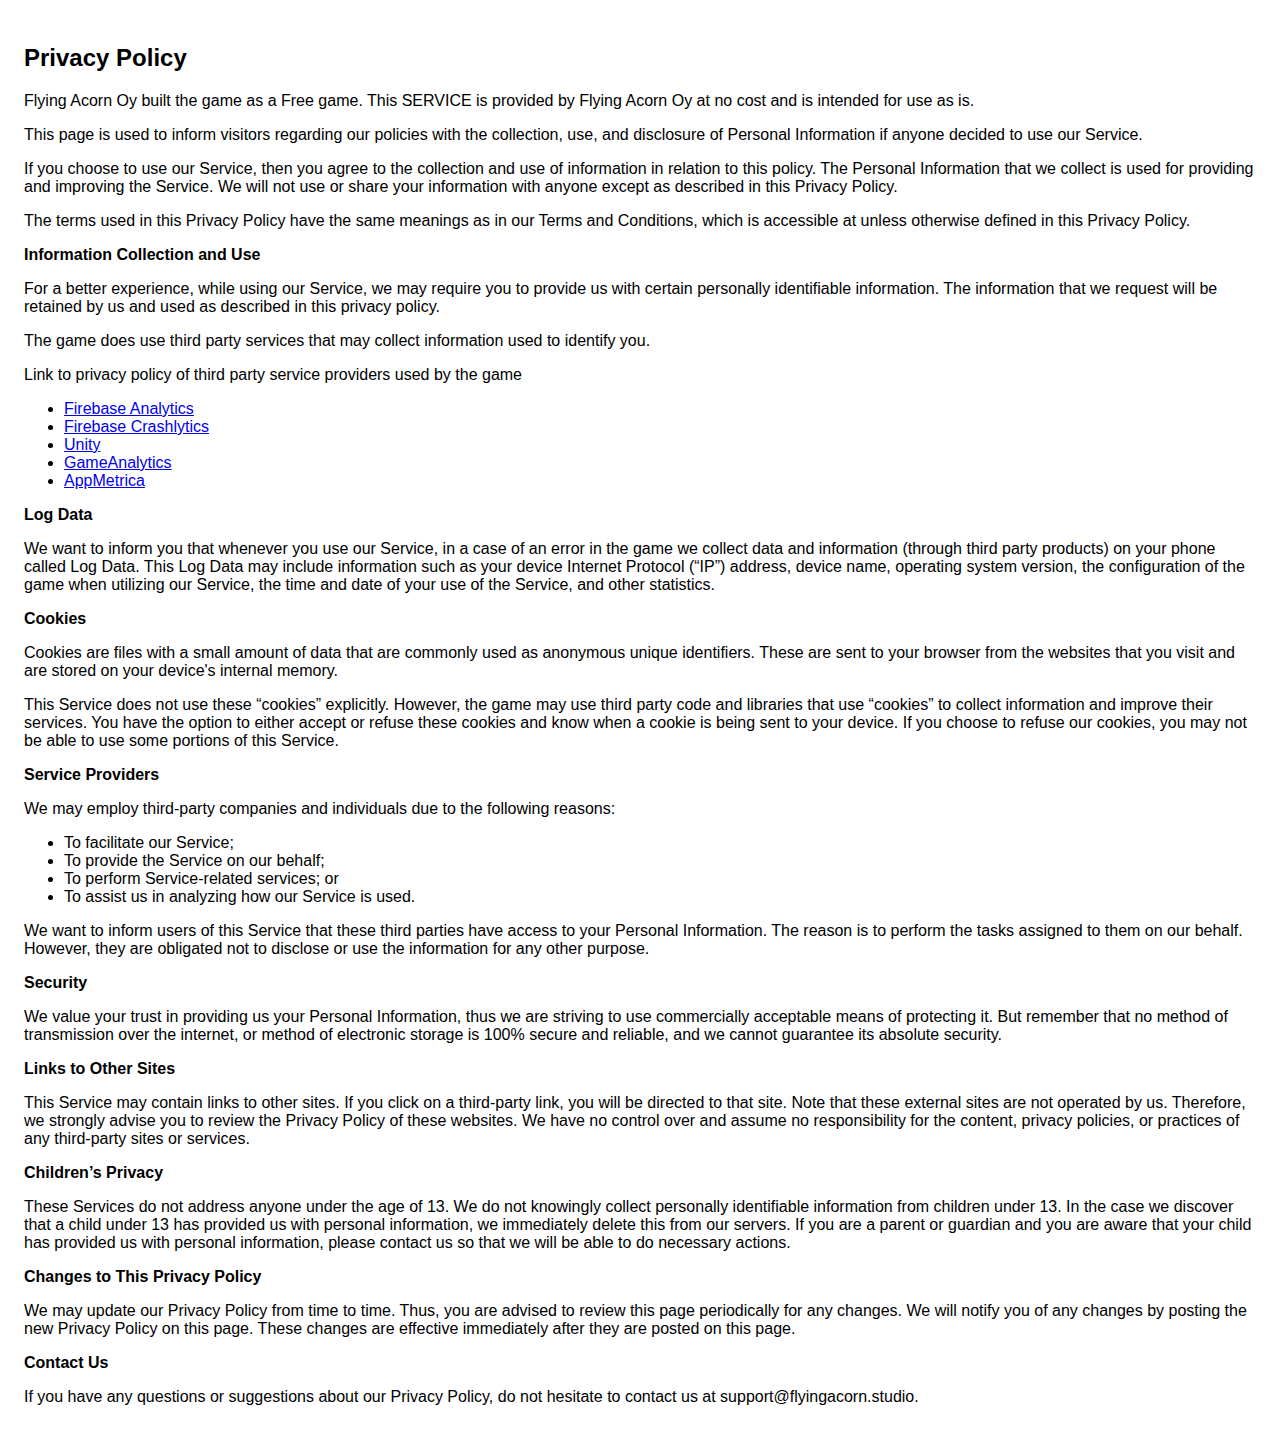
==== privacy/privacy-free.html @ 509a0b52 "Add a privacy url" ====
<!DOCTYPE html>
<html>

<head>
  <meta charset='utf-8'>
  <meta name='viewport' content='width=device-width'>
  <meta name="robots" content="noindex, nofollow">
  <title>Privacy Policy</title>
  <style>
    body {
      font-family: 'Helvetica Neue', Helvetica, Arial, sans-serif;
      padding: 1em;
    }
  </style>
</head>

<body>
  <h2>Privacy Policy</h2>
  <p>
    Flying Acorn Oy built the game as
    a Free game. This SERVICE is provided by
    Flying Acorn Oy at no cost and is intended for
    use as is.
  </p>
  <p>
    This page is used to inform visitors regarding
    our policies with the collection, use, and
    disclosure of Personal Information if anyone decided to use
    our Service.
  </p>
  <p>
    If you choose to use our Service, then you agree
    to the collection and use of information in relation to this
    policy. The Personal Information that we collect is
    used for providing and improving the Service.
    We will not use or share your
    information with anyone except as described in this Privacy
    Policy.
  </p>
  <p>
    The terms used in this Privacy Policy have the same meanings
    as in our Terms and Conditions, which is accessible at
    unless otherwise defined in this Privacy
    Policy.
  </p>
  <p><strong>Information Collection and Use</strong></p>
  <p>
    For a better experience, while using our Service,
    we may require you to provide us with certain
    personally identifiable information. The
    information that we request will be
    retained by us and used as described in this privacy policy.
  </p>
  <p>
    The game does use third party services that may collect
    information used to identify you.
  </p>
  <div>
    <p>
      Link to privacy policy of third party service providers
      used by the game
    </p>
    <ul><!----><!---->
      <li><a href="https://firebase.google.com/policies/analytics" target="_blank">Firebase Analytics</a></li>
      <li><a href="https://firebase.google.com/terms/crashlytics" target="_blank">Firebase Crashlytics</a></li>
      <!----><!----><!----><!----><!----><!----><!---->
      <li><a href="https://unity3d.com/legal/privacy-policy" target="_blank">Unity</a></li><!---->
      <li><a href="https://gameanalytics.com/privacy" target="_blank">GameAnalytics</a></li>
      <li><a href="https://yandex.com/legal/metrica_agreement/" target="_blank">AppMetrica</a></li>
    </ul>
  </div>
  <p><strong>Log Data</strong></p>
  <p>
    We want to inform you that whenever
    you use our Service, in a case of an error in the
    game we collect data and information (through third
    party products) on your phone called Log Data. This Log Data
    may include information such as your device Internet
    Protocol (“IP”) address, device name, operating system
    version, the configuration of the game when utilizing
    our Service, the time and date of your use of the
    Service, and other statistics.
  </p>
  <p><strong>Cookies</strong></p>
  <p>
    Cookies are files with a small amount of data that are
    commonly used as anonymous unique identifiers. These are
    sent to your browser from the websites that you visit and
    are stored on your device's internal memory.
  </p>
  <p>
    This Service does not use these “cookies” explicitly.
    However, the game may use third party code and libraries that
    use “cookies” to collect information and improve their
    services. You have the option to either accept or refuse
    these cookies and know when a cookie is being sent to your
    device. If you choose to refuse our cookies, you may not be
    able to use some portions of this Service.
  </p>
  <p><strong>Service Providers</strong></p>
  <p>
    We may employ third-party companies
    and individuals due to the following reasons:
  </p>
  <ul>
    <li>To facilitate our Service;</li>
    <li>To provide the Service on our behalf;</li>
    <li>To perform Service-related services; or</li>
    <li>To assist us in analyzing how our Service is used.</li>
  </ul>
  <p>
    We want to inform users of this
    Service that these third parties have access to your
    Personal Information. The reason is to perform the tasks
    assigned to them on our behalf. However, they are obligated
    not to disclose or use the information for any other
    purpose.
  </p>
  <p><strong>Security</strong></p>
  <p>
    We value your trust in providing us
    your Personal Information, thus we are striving to use
    commercially acceptable means of protecting it. But remember
    that no method of transmission over the internet, or method
    of electronic storage is 100% secure and reliable, and
    we cannot guarantee its absolute security.
  </p>
  <p><strong>Links to Other Sites</strong></p>
  <p>
    This Service may contain links to other sites. If you click
    on a third-party link, you will be directed to that site.
    Note that these external sites are not operated by
    us. Therefore, we strongly advise you to
    review the Privacy Policy of these websites.
    We have no control over and assume no
    responsibility for the content, privacy policies, or
    practices of any third-party sites or services.
  </p>
  <p><strong>Children’s Privacy</strong></p>
  <p>
    These Services do not address anyone under the age of 13.
    We do not knowingly collect personally
    identifiable information from children under 13. In the case
    we discover that a child under 13 has provided
    us with personal information,
    we immediately delete this from our servers. If you
    are a parent or guardian and you are aware that your child
    has provided us with personal information, please contact
    us so that we will be able to do
    necessary actions.
  </p>
  <p><strong>Changes to This Privacy Policy</strong></p>
  <p>
    We may update our Privacy Policy from
    time to time. Thus, you are advised to review this page
    periodically for any changes. We will
    notify you of any changes by posting the new Privacy Policy
    on this page. These changes are effective immediately after
    they are posted on this page.
  </p>
  <p><strong>Contact Us</strong></p>
  <p>
    If you have any questions or suggestions about
    our Privacy Policy, do not hesitate to contact
    us at support@flyingacorn.studio.
  </p>
</body>

</html>
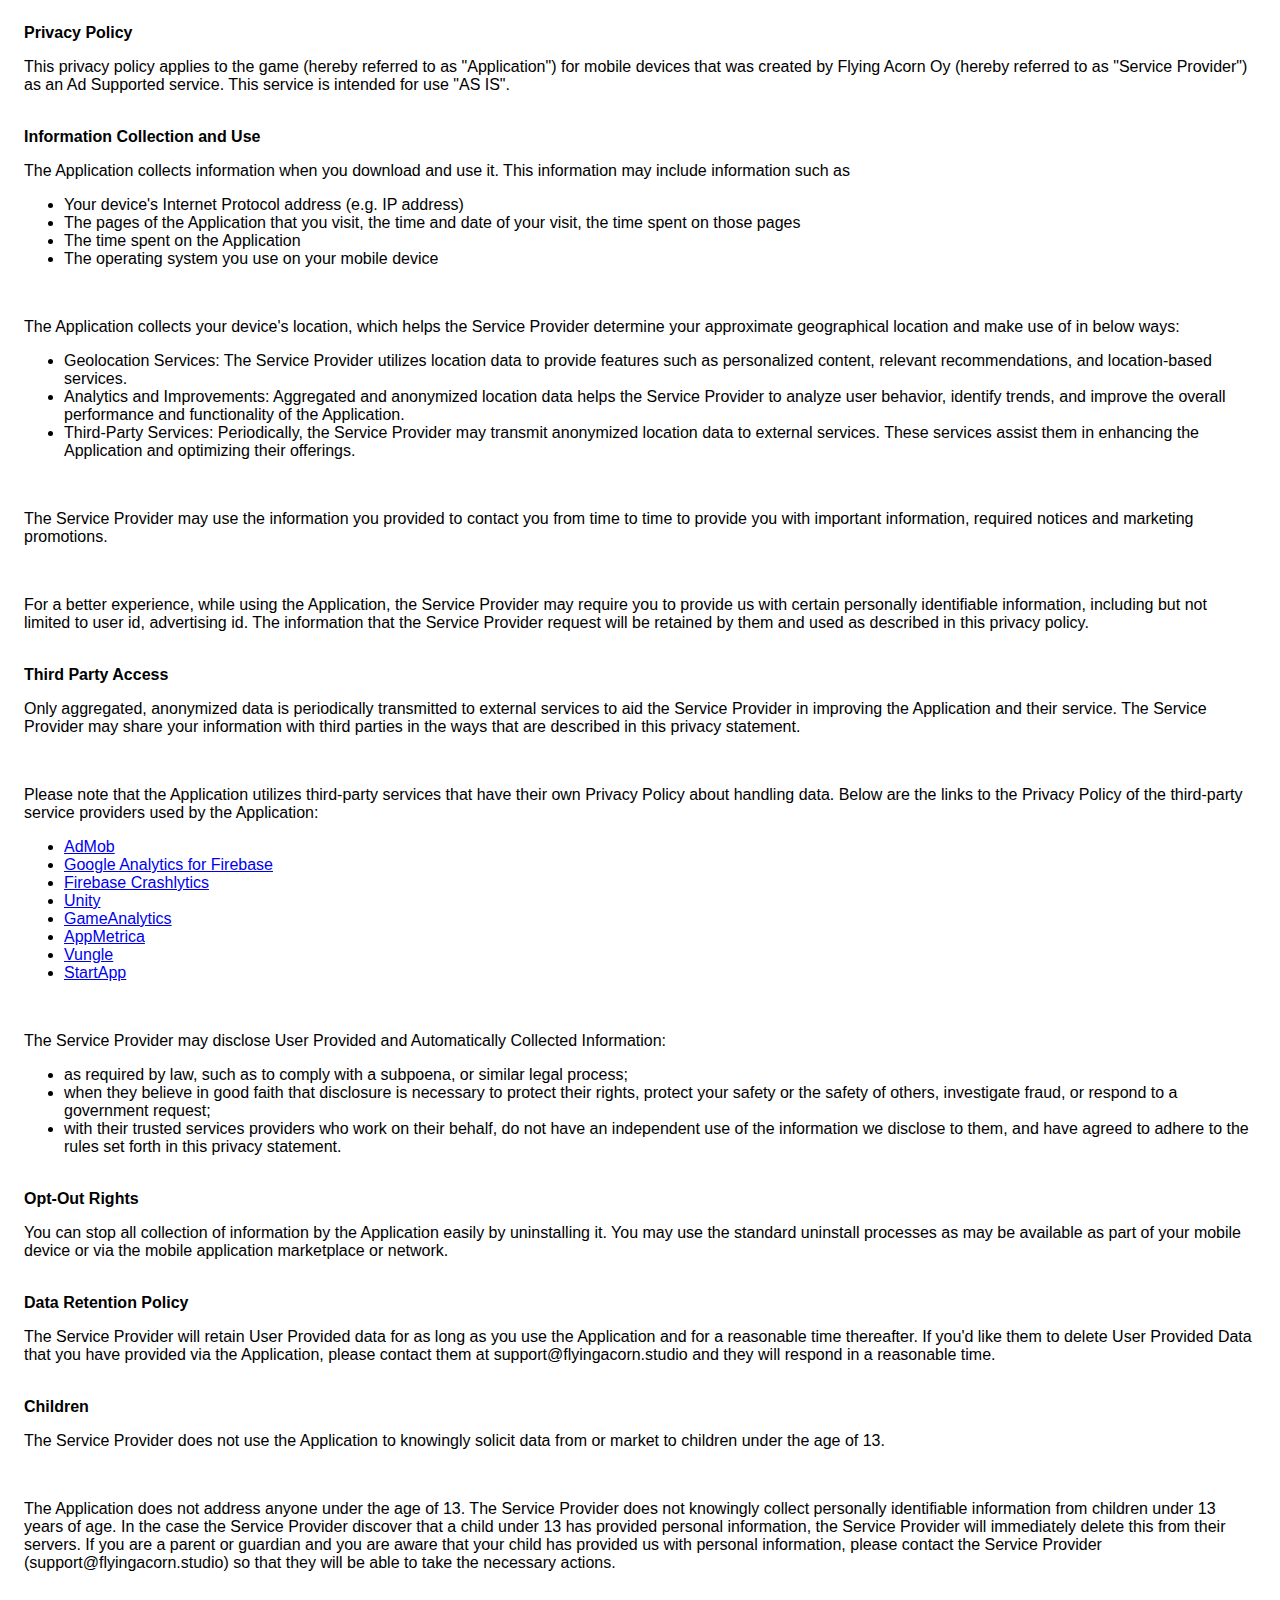
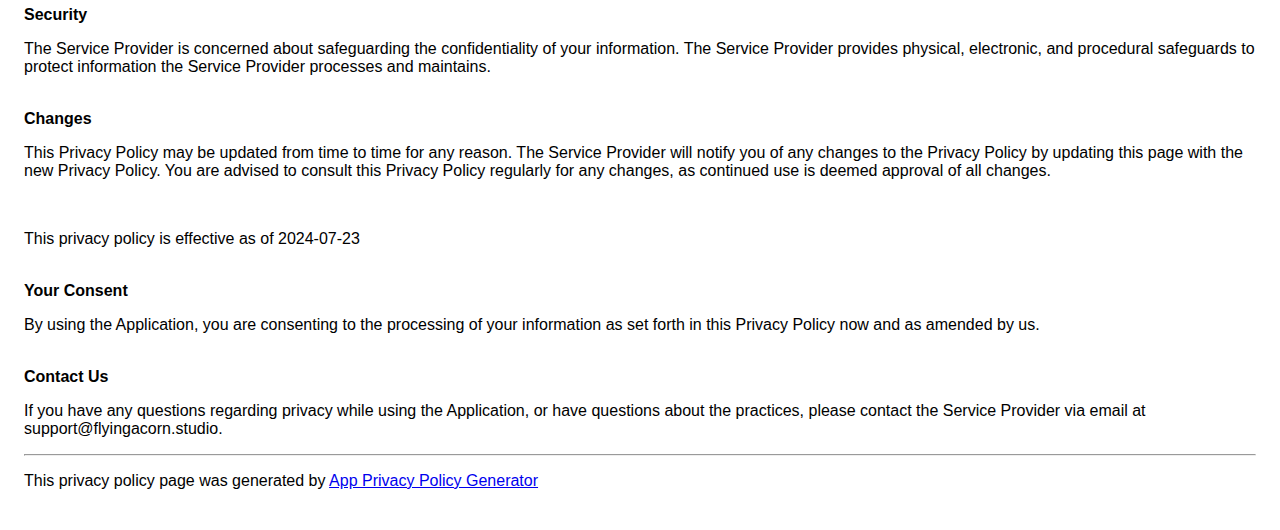
==== commit e01a3866: "Update privacy" ====
--- a/privacy/privacy-free.html
+++ b/privacy/privacy-free.html
@@ -4,7 +4,6 @@
 <head>
   <meta charset='utf-8'>
   <meta name='viewport' content='width=device-width'>
-  <meta name="robots" content="noindex, nofollow">
   <title>Privacy Policy</title>
   <style>
     body {
@@ -15,155 +14,102 @@
 </head>
 
 <body>
-  <h2>Privacy Policy</h2>
-  <p>
-    Flying Acorn Oy built the game as
-    a Free game. This SERVICE is provided by
-    Flying Acorn Oy at no cost and is intended for
-    use as is.
-  </p>
-  <p>
-    This page is used to inform visitors regarding
-    our policies with the collection, use, and
-    disclosure of Personal Information if anyone decided to use
-    our Service.
-  </p>
-  <p>
-    If you choose to use our Service, then you agree
-    to the collection and use of information in relation to this
-    policy. The Personal Information that we collect is
-    used for providing and improving the Service.
-    We will not use or share your
-    information with anyone except as described in this Privacy
-    Policy.
-  </p>
-  <p>
-    The terms used in this Privacy Policy have the same meanings
-    as in our Terms and Conditions, which is accessible at
-    unless otherwise defined in this Privacy
-    Policy.
-  </p>
-  <p><strong>Information Collection and Use</strong></p>
-  <p>
-    For a better experience, while using our Service,
-    we may require you to provide us with certain
-    personally identifiable information. The
-    information that we request will be
-    retained by us and used as described in this privacy policy.
-  </p>
-  <p>
-    The game does use third party services that may collect
-    information used to identify you.
-  </p>
-  <div>
-    <p>
-      Link to privacy policy of third party service providers
-      used by the game
-    </p>
-    <ul><!----><!---->
-      <li><a href="https://firebase.google.com/policies/analytics" target="_blank">Firebase Analytics</a></li>
-      <li><a href="https://firebase.google.com/terms/crashlytics" target="_blank">Firebase Crashlytics</a></li>
-      <!----><!----><!----><!----><!----><!----><!---->
-      <li><a href="https://unity3d.com/legal/privacy-policy" target="_blank">Unity</a></li><!---->
-      <li><a href="https://gameanalytics.com/privacy" target="_blank">GameAnalytics</a></li>
-      <li><a href="https://yandex.com/legal/metrica_agreement/" target="_blank">AppMetrica</a></li>
-    </ul>
-  </div>
-  <p><strong>Log Data</strong></p>
-  <p>
-    We want to inform you that whenever
-    you use our Service, in a case of an error in the
-    game we collect data and information (through third
-    party products) on your phone called Log Data. This Log Data
-    may include information such as your device Internet
-    Protocol (“IP”) address, device name, operating system
-    version, the configuration of the game when utilizing
-    our Service, the time and date of your use of the
-    Service, and other statistics.
-  </p>
-  <p><strong>Cookies</strong></p>
-  <p>
-    Cookies are files with a small amount of data that are
-    commonly used as anonymous unique identifiers. These are
-    sent to your browser from the websites that you visit and
-    are stored on your device's internal memory.
-  </p>
-  <p>
-    This Service does not use these “cookies” explicitly.
-    However, the game may use third party code and libraries that
-    use “cookies” to collect information and improve their
-    services. You have the option to either accept or refuse
-    these cookies and know when a cookie is being sent to your
-    device. If you choose to refuse our cookies, you may not be
-    able to use some portions of this Service.
-  </p>
-  <p><strong>Service Providers</strong></p>
-  <p>
-    We may employ third-party companies
-    and individuals due to the following reasons:
+  <strong>Privacy Policy</strong>
+  <p>This privacy policy applies to the game (hereby referred to as "Application") for mobile devices that was created by
+    Flying Acorn Oy (hereby referred to as "Service Provider") as an Ad Supported service. This service is intended for
+    use "AS IS".</p><br><strong>Information Collection and Use</strong>
+  <p>The Application collects information when you download and use it. This information may include information such as
   </p>
   <ul>
-    <li>To facilitate our Service;</li>
-    <li>To provide the Service on our behalf;</li>
-    <li>To perform Service-related services; or</li>
-    <li>To assist us in analyzing how our Service is used.</li>
+    <li>Your device's Internet Protocol address (e.g. IP address)</li>
+    <li>The pages of the Application that you visit, the time and date of your visit, the time spent on those pages</li>
+    <li>The time spent on the Application</li>
+    <li>The operating system you use on your mobile device</li>
   </ul>
-  <p>
-    We want to inform users of this
-    Service that these third parties have access to your
-    Personal Information. The reason is to perform the tasks
-    assigned to them on our behalf. However, they are obligated
-    not to disclose or use the information for any other
-    purpose.
-  </p>
-  <p><strong>Security</strong></p>
-  <p>
-    We value your trust in providing us
-    your Personal Information, thus we are striving to use
-    commercially acceptable means of protecting it. But remember
-    that no method of transmission over the internet, or method
-    of electronic storage is 100% secure and reliable, and
-    we cannot guarantee its absolute security.
-  </p>
-  <p><strong>Links to Other Sites</strong></p>
-  <p>
-    This Service may contain links to other sites. If you click
-    on a third-party link, you will be directed to that site.
-    Note that these external sites are not operated by
-    us. Therefore, we strongly advise you to
-    review the Privacy Policy of these websites.
-    We have no control over and assume no
-    responsibility for the content, privacy policies, or
-    practices of any third-party sites or services.
-  </p>
-  <p><strong>Children’s Privacy</strong></p>
-  <p>
-    These Services do not address anyone under the age of 13.
-    We do not knowingly collect personally
-    identifiable information from children under 13. In the case
-    we discover that a child under 13 has provided
-    us with personal information,
-    we immediately delete this from our servers. If you
-    are a parent or guardian and you are aware that your child
-    has provided us with personal information, please contact
-    us so that we will be able to do
-    necessary actions.
-  </p>
-  <p><strong>Changes to This Privacy Policy</strong></p>
-  <p>
-    We may update our Privacy Policy from
-    time to time. Thus, you are advised to review this page
-    periodically for any changes. We will
-    notify you of any changes by posting the new Privacy Policy
-    on this page. These changes are effective immediately after
-    they are posted on this page.
-  </p>
-  <p><strong>Contact Us</strong></p>
-  <p>
-    If you have any questions or suggestions about
-    our Privacy Policy, do not hesitate to contact
-    us at support@flyingacorn.studio.
-  </p>
+  <p></p><br>
+  <p style="display: none;">The Application does not gather precise information about the location of your mobile
+    device.</p>
+  <div style="">
+    <p>The Application collects your device's location, which helps the Service Provider determine your approximate
+      geographical location and make use of in below ways:</p>
+    <ul>
+      <li>Geolocation Services: The Service Provider utilizes location data to provide features such as personalized
+        content, relevant recommendations, and location-based services.</li>
+      <li>Analytics and Improvements: Aggregated and anonymized location data helps the Service Provider to analyze user
+        behavior, identify trends, and improve the overall performance and functionality of the Application.</li>
+      <li>Third-Party Services: Periodically, the Service Provider may transmit anonymized location data to external
+        services. These services assist them in enhancing the Application and optimizing their offerings.</li>
+    </ul>
+  </div><br>
+  <p>The Service Provider may use the information you provided to contact you from time to time to provide you with
+    important information, required notices and marketing promotions.</p><br>
+  <p>For a better experience, while using the Application, the Service Provider may require you to provide us with
+    certain personally identifiable information, including but not limited to user id, advertising id. The information
+    that the Service Provider request will be retained by them and used as described in this privacy policy.</p>
+  <br><strong>Third Party Access</strong>
+  <p>Only aggregated, anonymized data is periodically transmitted to external services to aid the Service Provider in
+    improving the Application and their service. The Service Provider may share your information with third parties in
+    the ways that are described in this privacy statement.</p>
+  <div><br>
+    <p>Please note that the Application utilizes third-party services that have their own Privacy Policy about handling
+      data. Below are the links to the Privacy Policy of the third-party service providers used by the Application:</p>
+    <ul><!---->
+      <li><a href="https://support.google.com/admob/answer/6128543?hl=en" target="_blank"
+          rel="noopener noreferrer">AdMob</a></li>
+      <li><a href="https://firebase.google.com/support/privacy" target="_blank" rel="noopener noreferrer">Google
+          Analytics for Firebase</a></li>
+      <li><a href="https://firebase.google.com/support/privacy/" target="_blank" rel="noopener noreferrer">Firebase
+          Crashlytics</a></li><!----><!----><!----><!----><!----><!----><!---->
+      <li><a href="https://unity3d.com/legal/privacy-policy" target="_blank" rel="noopener noreferrer">Unity</a></li>
+      <!---->
+      <li><a href="https://gameanalytics.com/privacy" target="_blank" rel="noopener noreferrer">GameAnalytics</a></li>
+      <li><a href="https://yandex.com/legal/metrica_agreement/" target="_blank">AppMetrica</a></li>
+      <!----><!----><!----><!---->
+      <li><a href="https://vungle.com/privacy/" target="_blank" rel="noopener noreferrer">Vungle</a></li>
+      <li><a href="https://www.startapp.com/privacy/" target="_blank" rel="noopener noreferrer">StartApp</a></li>
+      <!----><!----><!----><!----><!----><!----><!----><!----><!----><!----><!----><!---->
+    </ul>
+  </div><br>
+  <p>The Service Provider may disclose User Provided and Automatically Collected Information:</p>
+  <ul>
+    <li>as required by law, such as to comply with a subpoena, or similar legal process;</li>
+    <li>when they believe in good faith that disclosure is necessary to protect their rights, protect your safety or the
+      safety of others, investigate fraud, or respond to a government request;</li>
+    <li>with their trusted services providers who work on their behalf, do not have an independent use of the
+      information we disclose to them, and have agreed to adhere to the rules set forth in this privacy statement.</li>
+  </ul>
+  <p></p><br><strong>Opt-Out Rights</strong>
+  <p>You can stop all collection of information by the Application easily by uninstalling it. You may use the standard
+    uninstall processes as may be available as part of your mobile device or via the mobile application marketplace or
+    network.</p><br><strong>Data Retention Policy</strong>
+  <p>The Service Provider will retain User Provided data for as long as you use the Application and for a reasonable
+    time thereafter. If you'd like them to delete User Provided Data that you have provided via the Application, please
+    contact them at support@flyingacorn.studio and they will respond in a reasonable time.</p>
+  <br><strong>Children</strong>
+  <p>The Service Provider does not use the Application to knowingly solicit data from or market to children under the
+    age of 13.</p>
+  <div><br>
+    <p>The Application does not address anyone under the age of 13. The Service Provider does not knowingly collect
+      personally identifiable information from children under 13 years of age. In the case the Service Provider discover
+      that a child under 13 has provided personal information, the Service Provider will immediately delete this from
+      their servers. If you are a parent or guardian and you are aware that your child has provided us with personal
+      information, please contact the Service Provider (support@flyingacorn.studio) so that they will be able to take
+      the necessary actions.</p>
+  </div><!----><br><strong>Security</strong>
+  <p>The Service Provider is concerned about safeguarding the confidentiality of your information. The Service Provider
+    provides physical, electronic, and procedural safeguards to protect information the Service Provider processes and
+    maintains.</p><br><strong>Changes</strong>
+  <p>This Privacy Policy may be updated from time to time for any reason. The Service Provider will notify you of any
+    changes to the Privacy Policy by updating this page with the new Privacy Policy. You are advised to consult this
+    Privacy Policy regularly for any changes, as continued use is deemed approval of all changes.</p><br>
+  <p>This privacy policy is effective as of 2024-07-23</p><br><strong>Your Consent</strong>
+  <p>By using the Application, you are consenting to the processing of your information as set forth in this Privacy
+    Policy now and as amended by us.</p><br><strong>Contact Us</strong>
+  <p>If you have any questions regarding privacy while using the Application, or have questions about the practices,
+    please contact the Service Provider via email at support@flyingacorn.studio.</p>
+  <hr>
+  <p>This privacy policy page was generated by <a href="https://app-privacy-policy-generator.nisrulz.com/"
+      target="_blank" rel="noopener noreferrer">App Privacy Policy Generator</a></p>
 </body>
 
 </html>